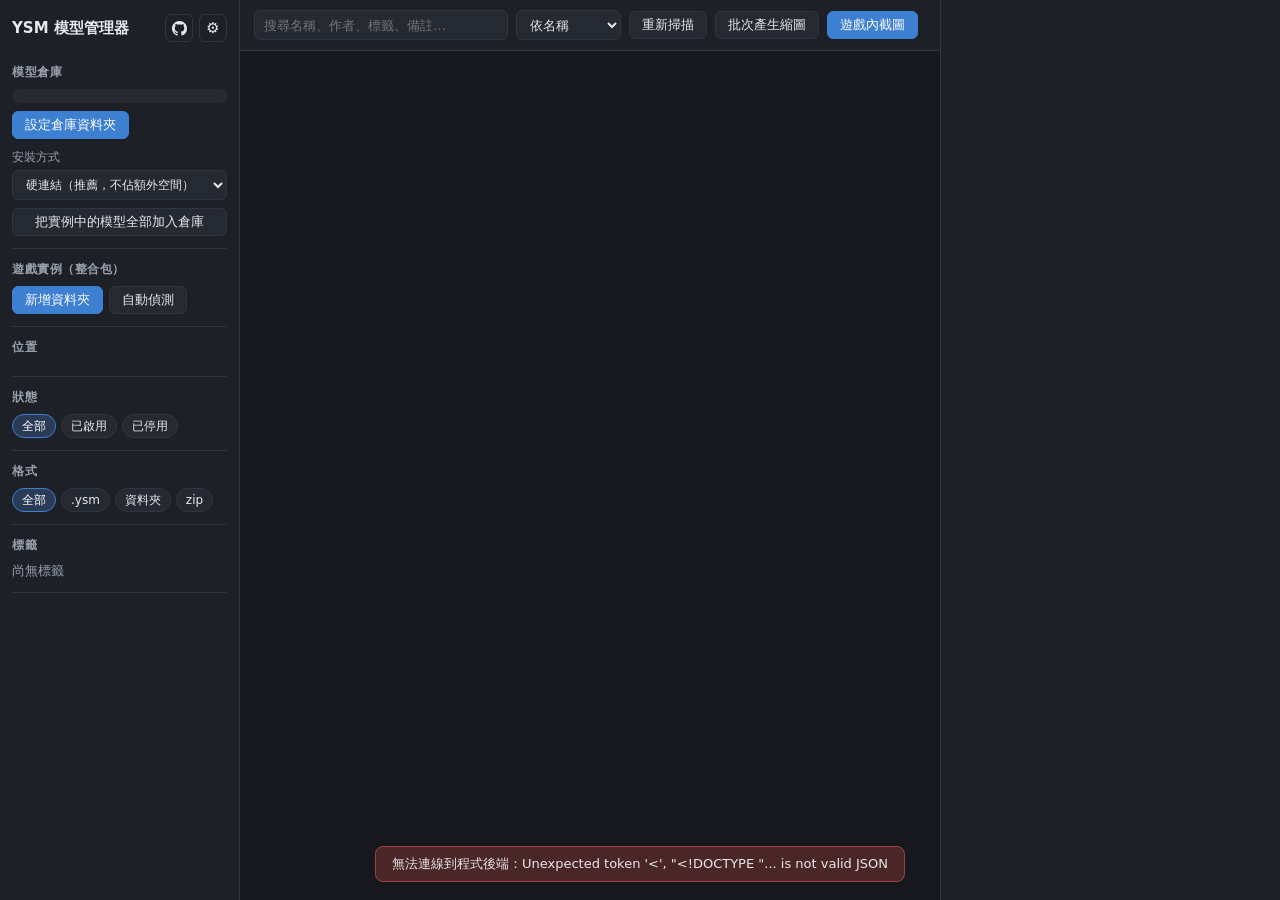
==== manager.html @ 4b82c60c "v1.1：MIT 授權、解除安裝、刪除實例模型、連結按鈕 - 加入 MIT 授權（LICENSE），Forge MDK 授權改名為 FORGE-LICENSE.txt - 設定新增「解除安裝管理器」：" ====
<!doctype html>
<html lang="zh-Hant">
<head>
<meta charset="utf-8">
<meta name="viewport" content="width=device-width, initial-scale=1">
<title>YSM 模型管理器</title>
<link rel="stylesheet" href="css/manager.css">
</head>
<body>
<div id="app">
  <aside id="side">
    <div class="brand">YSM 模型管理器<button id="btnGithubTop" class="icon-btn" title="GitHub 專案頁"><svg viewBox="0 0 16 16" width="15" height="15" fill="currentColor" aria-hidden="true"><path d="M8 0C3.58 0 0 3.58 0 8c0 3.54 2.29 6.53 5.47 7.59.4.07.55-.17.55-.38 0-.19-.01-.82-.01-1.49-2.01.37-2.53-.49-2.69-.94-.09-.23-.48-.94-.82-1.13-.28-.15-.68-.52-.01-.53.63-.01 1.08.58 1.23.82.72 1.21 1.87.87 2.33.66.07-.52.28-.87.51-1.07-1.78-.2-3.64-.89-3.64-3.95 0-.87.31-1.59.82-2.15-.08-.2-.36-1.02.08-2.12 0 0 .67-.21 2.2.82.64-.18 1.32-.27 2-.27.68 0 1.36.09 2 .27 1.53-1.04 2.2-.82 2.2-.82.44 1.1.16 1.92.08 2.12.51.56.82 1.27.82 2.15 0 3.07-1.87 3.75-3.65 3.95.29.25.54.73.54 1.48 0 1.07-.01 1.93-.01 2.2 0 .21.15.46.55.38A8.013 8.013 0 0016 8c0-4.42-3.58-8-8-8z"/></svg></button><button id="btnSettings" class="icon-btn" title="設定">⚙</button></div>

    <section>
      <h2>模型倉庫</h2>
      <div id="repoBox" class="repo-box"></div>
      <div class="row">
        <button class="btn" id="btnRepo">設定倉庫資料夾</button>
      </div>
      <label class="mode">安裝方式
        <select id="linkMode">
          <option value="hardlink">硬連結（推薦，不佔額外空間）</option>
          <option value="copy">複製</option>
        </select>
      </label>
      <button class="btn ghost full" id="btnImportAll" title="把各遊戲實例中、倉庫還沒有的模型都複製進倉庫">把實例中的模型全部加入倉庫</button>
    </section>

    <section>
      <h2>遊戲實例（整合包）</h2>
      <ul id="roots" class="roots"></ul>
      <div class="row">
        <button class="btn" id="btnAddRoot">新增資料夾</button>
        <button class="btn ghost" id="btnDetect">自動偵測</button>
      </div>
      <div id="detectBox" class="detect" hidden></div>
    </section>

    <section>
      <h2>位置</h2>
      <div class="chips" id="fLoc"></div>
    </section>
    <section>
      <h2>狀態</h2>
      <div class="chips" id="fStatus">
        <button data-v="all" class="chip on">全部</button>
        <button data-v="enabled" class="chip">已啟用</button>
        <button data-v="disabled" class="chip">已停用</button>
      </div>
    </section>
    <section>
      <h2>格式</h2>
      <div class="chips" id="fKind">
        <button data-v="all" class="chip on">全部</button>
        <button data-v="ysm" class="chip">.ysm</button>
        <button data-v="folder" class="chip">資料夾</button>
        <button data-v="zip" class="chip">zip</button>
      </div>
    </section>
    <section>
      <h2>標籤</h2>
      <div class="chips" id="fTags"><span class="muted">尚無標籤</span></div>
    </section>
    <section class="foot muted" id="footInfo"></section>
  </aside>

  <main id="main">
    <div id="toolbar">
      <input id="search" type="search" placeholder="搜尋名稱、作者、標籤、備註…">
      <select id="sort">
        <option value="name">依名稱</option>
        <option value="mtime">依修改日期</option>
        <option value="added">依加入日期</option>
        <option value="rating">依評分</option>
        <option value="size">依大小</option>
      </select>
      <button class="btn ghost" id="btnRescan" title="重新掃描所有資料夾">重新掃描</button>
      <button class="btn ghost" id="btnBatch" title="為可預覽、還沒有縮圖的模型自動產生縮圖">批次產生縮圖</button>
      <button class="btn" id="btnGame" title="在遊戲中自動切換模型並截圖，做成縮圖（加密模型也適用）">遊戲內截圖</button>
      <span id="count" class="muted"></span>
    </div>
    <div id="grid"></div>
    <div id="pager" hidden></div>
    <div id="emptyState" class="empty-state" hidden>
      <div class="empty-title">還沒有模型</div>
      <div class="muted">按左側「自動偵測」找出遊戲的 yes_steve_model 資料夾，或「新增資料夾」手動選擇。<br>可以選 .minecraft、版本或實例資料夾、yes_steve_model 或 custom 資料夾。</div>
    </div>
  </main>

  <aside id="detail" class="hidden-detail">
    <div id="detailBody"></div>
  </aside>
</div>

<!-- 截圖挑選 -->
<div id="shotModal" class="modal" hidden>
  <div class="modal-card wide">
    <div class="modal-head"><b>從遊戲截圖選擇</b><span class="muted" id="shotDir"></span><button class="x" data-close>✕</button></div>
    <div id="shotGrid" class="shot-grid"></div>
  </div>
</div>

<!-- 裁切 -->
<div id="cropModal" class="modal" hidden>
  <div class="modal-card">
    <div class="modal-head"><b>裁切縮圖</b><span class="muted">拖曳移動框框，滾輪縮放</span><button class="x" data-close>✕</button></div>
    <div class="crop-wrap"><canvas id="cropCanvas"></canvas></div>
    <div class="modal-foot"><button class="btn ghost" data-close>取消</button><button class="btn" id="cropOk">設為縮圖</button></div>
  </div>
</div>

<!-- 遊戲內截圖 -->
<div id="gameModal" class="modal" hidden>
  <div class="modal-card wide">
    <div class="modal-head"><b>遊戲內截圖</b><span class="muted">由遊戲本身顯示模型，管理器只負責切換模型與拍照</span><button class="x" data-close>✕</button></div>
    <div class="game-body">
      <div class="seg" id="gMode">
        <button data-mode="mod">配套 MOD（推薦）</button>
        <button data-mode="keys">按鍵模擬</button>
      </div>
      <ol class="steps" data-for="mod">
        <li>準備一個<b>只裝 YSM 和 YSM Shot</b> 的 Forge 1.20.1 實例：把它加入左側「遊戲實例」，在下方選擇它後按「安裝 MOD」，再把要拍的模型安裝進去。</li>
        <li>啟動遊戲，進入<b>單人世界</b>（允許作弊）。按 <kbd>F3</kbd>+<kbd>P</kbd> 關閉「失去焦點時暫停」。</li>
        <li>按「檢查連線」，再「試拍第一個」。角色會被單獨畫在透明背景上並自動裁切，<b>可以照常使用電腦</b>，不必盯著遊戲。</li>
      </ol>
      <ol class="steps" data-for="keys">
        <li>開啟遊戲，進入<b>單人世界</b>（建議超平坦、創造模式、允許作弊），站在光線充足的地方。</li>
        <li>按 <kbd>F5</kbd> 切到<b>正面</b>第三人稱視角，按 <kbd>F1</kbd> 隱藏介面。輸入法切到<b>英文</b>。</li>
        <li>回到這裡，先「試拍第一個」確認模型有切換，並框出要當縮圖的範圍，再「開始批次截圖」。</li>
        <li>截圖期間<b>不要動鍵盤滑鼠</b>；切換到其他視窗就會自動停止。</li>
      </ol>
      <div class="game-form">
        <label data-for="keys">遊戲視窗<span class="inline"><select id="gWin"></select><button class="btn small ghost" id="gWinRefresh">重新整理</button></span></label>
        <label>遊戲實例<span class="inline"><select id="gInst"></select><button class="btn small ghost" id="gInstallMod" data-for="mod">安裝 MOD</button><button class="btn small ghost" id="gPing" data-for="mod">檢查連線</button></span></label>
        <label data-for="mod">角色大小<span class="inline"><input id="gZoom" type="range" min="0.5" max="1.6" step="0.05"><span id="gZoomV" class="muted"></span></span></label>
        <label data-for="mod">角度<select id="gYaw"><option value="0">正面</option><option value="-30">斜側（左）</option><option value="30">斜側（右）</option><option value="180">背面</option></select></label>
        <label>指令範本<input id="gCmd" type="text" spellcheck="false"></label>
        <label>每個模型等待（秒）<input id="gWait" type="number" min="0.5" max="20" step="0.5"></label>
      </div>
      <div class="muted small-note">指令範本中 <code>{id}</code> 會換成模型 ID、<code>{tex}</code> 換成材質（<code>-</code> 為預設材質）。.ysm / .zip 的模型 ID 預設為檔名（不含副檔名），不對時可在下方修改，可在遊戲中用 Tab 自動完成確認。</div>
      <div class="row game-tools">
        <label class="check"><input id="gOnlyNew" type="checkbox" checked> 只拍還沒有縮圖的</label>
        <button class="btn small ghost" id="gAll">全選</button>
        <button class="btn small ghost" id="gNone">全不選</button>
        <span class="muted" id="gCount"></span>
      </div>
      <div id="gList" class="g-list"></div>
      <div class="g-status" id="gStatus"></div>
    </div>
    <div class="modal-foot">
      <span class="muted" id="gCropInfo" style="margin-right:auto"></span>
      <button class="btn ghost" id="gPause" hidden>暫停</button>
      <button class="btn ghost" id="gStop" hidden>停止</button>
      <button class="btn ghost" id="gTest">試拍第一個</button>
      <button class="btn" id="gStart">開始批次截圖</button>
    </div>
  </div>
</div>

<!-- 3D 預覽 -->
<div id="previewModal" class="modal" hidden>
  <div class="modal-card full">
    <div class="modal-head"><b id="previewTitle">3D 預覽</b><span class="muted" id="previewStatus"></span>
      <button class="btn small" id="btnCapture">把目前畫面設為縮圖</button><button class="x" data-close>✕</button></div>
    <iframe id="previewFrame" title="3D 預覽"></iframe>
  </div>
</div>

<!-- 設定 -->
<div id="settingsModal" class="modal" hidden>
  <div class="modal-card set-card">
    <div class="modal-head"><b>設定</b><button class="x" data-close>✕</button></div>
    <div class="set-body">
      <section>
        <h3>一般</h3>
        <label class="set-row"><span>語言</span>
          <select id="setLang"><option value="zh-Hant">繁體中文</option></select>
        </label>
        <label class="check"><input type="checkbox" id="setGroupVer"> 合併同角色的不同版本（檔名只差版本號的顯示成一張卡）</label>
      </section>
      <section>
        <h3>確認視窗</h3>
        <label class="check"><input type="checkbox" id="setConfirmCopy"> 無法使用硬連結時，改用複製前先詢問</label>
        <label class="check"><input type="checkbox" id="setConfirmDel"> 從倉庫刪除模型時確認兩次（關閉後只確認一次）</label>
      </section>
      <section>
        <h3>資料夾位置</h3>
        <div class="set-path">
          <div class="lbl">模型倉庫</div>
          <div class="p" id="setRepoPath"></div>
          <div class="row">
            <button class="btn small" id="setRepoChange">更換…</button>
            <button class="btn small ghost" id="setRepoOpen">開啟</button>
          </div>
        </div>
        <div class="set-path">
          <div class="lbl">管理器資料（標籤、評分、備註、縮圖）</div>
          <div class="p" id="setDataPath"></div>
          <div class="row">
            <button class="btn small" id="setDataChange">搬移到…</button>
            <button class="btn small ghost" id="setDataReset">還原預設位置</button>
            <button class="btn small ghost" id="setDataOpen">開啟</button>
          </div>
          <div class="muted small-note">搬移會把現有資料複製到新資料夾，完成後才刪除舊的。可以放在雲端同步資料夾中備份。</div>
        </div>
      </section>
      <section>
        <h3>關於</h3>
        <div>YSM 模型管理器 <span class="muted" id="aboutVer"></span> · MIT 授權</div>
        <div class="row">
          <button class="btn small" id="btnGithub">GitHub 專案頁 ↗</button>
          <button class="btn small ghost" id="btnReleases">下載最新版 ↗</button>
        </div>
      </section>
      <section>
        <h3>解除安裝</h3>
        <div class="muted small-note">刪除管理器本身（exe）和它的資料（設定、標籤、評分、備註、縮圖）。遊戲、倉庫和模型檔案都不會被刪除。</div>
        <label class="check"><input type="checkbox" id="unRestore" checked> <span id="unRestoreText">把停用的模型移回原位（否則遊戲不會讀取它們）</span></label>
        <label class="check"><input type="checkbox" id="unMod" checked> <span id="unModText">同時移除各遊戲實例中的 YSM Shot MOD</span></label>
        <div class="row"><button class="btn danger" id="btnUninstall">解除安裝管理器…</button></div>
      </section>
    </div>
    <div class="modal-foot"><button class="btn" data-close>完成</button></div>
  </div>
</div>

<!-- 確認視窗 -->
<div id="askModal" class="modal" hidden>
  <div class="modal-card ask-card">
    <div class="modal-head"><b id="askTitle"></b><button class="x" data-close>✕</button></div>
    <div class="ask-body" id="askBody"></div>
    <input id="askInput" class="ask-input" type="text" spellcheck="false" hidden>
    <label class="check ask-remember" id="askRememberRow" hidden><input type="checkbox" id="askRemember"> <span id="askRememberText"></span></label>
    <div class="modal-foot"><button class="btn ghost" id="askNo">取消</button><button class="btn" id="askYes">確定</button></div>
  </div>
</div>

<div id="toast" class="toast" hidden></div>
<input id="imgPick" type="file" accept="image/png,image/jpeg,image/webp" hidden>
<datalist id="tagList"></datalist>

<script src="js/manager.js"></script>
</body>
</html>
---- css/manager.css ----
:root {
  --bg: #16181d;
  --panel: #1d2027;
  --panel-2: #252932;
  --line: #31353f;
  --text: #e6e8ec;
  --muted: #9aa1ad;
  --accent: #6cb6ff;
  --accent-2: #3d7fd1;
  --warn: #f0b35a;
  --ok: #5fcf8a;
  --star: #f5c451;
  font-family: "Microsoft JhengHei UI", "Microsoft JhengHei", "PingFang TC", "Noto Sans TC", system-ui, sans-serif;
  color-scheme: dark;
}
* { box-sizing: border-box; }
[hidden] { display: none !important; }
html, body { margin: 0; height: 100%; background: var(--bg); color: var(--text); font-size: 13px; }
.muted { color: var(--muted); }
button { font: inherit; }

#app { display: grid; grid-template-columns: 240px 1fr 340px; grid-template-rows: minmax(0, 1fr); height: 100vh; overflow: hidden; }
#app.no-detail { grid-template-columns: 240px 1fr 0; }

#side { background: var(--panel); border-right: 1px solid var(--line); overflow-y: auto; padding: 12px; }
.brand { font-weight: 700; font-size: 15px; margin: 2px 0 10px; display: flex; align-items: center; }
.icon-btn { margin-left: auto; background: transparent; border: 1px solid var(--line); color: var(--text); border-radius: 6px; width: 28px; height: 28px; cursor: pointer; font-size: 15px; line-height: 1; }
.icon-btn:hover { border-color: var(--accent-2); }
.icon-btn + .icon-btn { margin-left: 6px; }
.icon-btn svg { display: block; margin: auto; }
#askModal { z-index: 70; }
.ask-card { width: min(460px, 94vw); }
.ask-body { padding: 14px 16px; line-height: 1.7; white-space: pre-line; word-break: break-all; }
.ask-body small { color: var(--muted); font-family: Consolas, monospace; font-size: 11px; }
.ask-body .warn { color: #ff9c9c; font-weight: 600; }
.ask-input { margin: 0 16px 12px; width: calc(100% - 32px); box-sizing: border-box; }
.ask-remember { padding: 0 16px 12px; display: flex; align-items: center; gap: 6px; color: var(--muted); font-size: 12px; }
#askYes.danger { background: #a53b3b; border-color: #a53b3b; color: #fff; }
.set-card { width: min(560px, 94vw); }
.set-body { padding: 4px 16px 12px; overflow-y: auto; }
.set-body section { padding: 10px 0; border-bottom: 1px solid var(--line); display: flex; flex-direction: column; gap: 8px; }
.set-body section:last-child { border-bottom: 0; }
.set-body h3 { margin: 0; font-size: 12px; color: var(--muted); font-weight: 600; }
.set-row { display: flex; align-items: center; justify-content: space-between; gap: 12px; }
.set-body .check { display: flex; align-items: center; gap: 8px; cursor: pointer; }
.set-path .lbl { font-weight: 600; }
.set-path .p { font-family: Consolas, monospace; font-size: 12px; color: var(--muted); word-break: break-all; margin-top: 2px; }
.set-path + .set-path { margin-top: 8px; }
#side section { padding: 8px 0 12px; border-bottom: 1px solid var(--line); }
#side section:last-child { border-bottom: 0; }
h2 { font-size: 12px; font-weight: 600; color: var(--muted); margin: 4px 0 8px; letter-spacing: .5px; }
.foot { font-size: 11px; line-height: 1.6; word-break: break-all; }

.btn { height: 28px; padding: 0 12px; border-radius: 6px; border: 1px solid var(--accent-2); background: var(--accent-2); color: #fff; cursor: pointer; white-space: nowrap; }
.btn:hover { filter: brightness(1.12); }
.btn:disabled { opacity: .5; cursor: default; filter: none; }
.btn.ghost { background: var(--panel-2); border-color: var(--line); color: var(--text); }
.btn.small { height: 24px; padding: 0 8px; }
.btn.danger { background: transparent; border-color: #8a3b3b; color: #ff9c9c; }
.row { display: flex; gap: 6px; flex-wrap: wrap; margin-top: 8px; }

.roots { list-style: none; margin: 0; padding: 0; }
.roots li { display: flex; align-items: center; gap: 4px; padding: 5px 6px; border-radius: 6px; background: var(--panel-2); margin-bottom: 4px; }
.roots li .p { flex: 1; min-width: 0; overflow: hidden; text-overflow: ellipsis; white-space: nowrap; direction: rtl; text-align: left; font-size: 12px; }
.roots li button { border: 0; background: none; color: var(--muted); cursor: pointer; padding: 0 4px; }
.roots li button:hover { color: var(--text); }
.roots li .nmw { flex: 1; min-width: 0; display: flex; flex-direction: column; }
.roots li .nmw b { font-weight: 600; font-size: 12px; overflow: hidden; text-overflow: ellipsis; white-space: nowrap; }
.roots li .nmw .p { flex: none; color: var(--muted); font-size: 10px; }
.repo-box { font-size: 12px; background: var(--panel-2); border-radius: 6px; padding: 7px 8px; word-break: break-all; line-height: 1.5; }
.repo-box .st { color: var(--muted); font-size: 11px; }
.mode { display: flex; flex-direction: column; gap: 4px; margin-top: 10px; color: var(--muted); font-size: 12px; }
.mode select { width: 100%; }
.btn.full { width: 100%; margin-top: 8px; }
.badge.repo { background: rgba(61,127,209,.9); }
.badge.inst { top: auto; bottom: 6px; right: 6px; left: auto; background: rgba(0,0,0,.7); }
.badge.norepo { top: auto; bottom: 6px; right: 6px; left: auto; background: rgba(120,80,20,.85); }
.inst-list { display: flex; flex-direction: column; gap: 4px; }
.inst-row { display: flex; align-items: center; gap: 8px; background: var(--panel-2); border-radius: 6px; padding: 6px 8px; font-size: 12px; }
.inst-row .n { flex: 1; min-width: 0; }
.inst-row .n b { display: block; font-weight: 600; overflow: hidden; text-overflow: ellipsis; white-space: nowrap; }
.inst-row .s { color: var(--muted); font-size: 11px; }
.inst-row .s.ok { color: var(--ok); }
.detect { margin-top: 8px; font-size: 12px; }
.detect .d { display: flex; gap: 6px; align-items: center; padding: 4px 0; }
.detect .d span { flex: 1; min-width: 0; overflow: hidden; text-overflow: ellipsis; white-space: nowrap; direction: rtl; text-align: left; }

.chips { display: flex; flex-wrap: wrap; gap: 5px; }
.chip { height: 24px; padding: 0 9px; border-radius: 12px; border: 1px solid var(--line); background: var(--panel-2); color: var(--text); cursor: pointer; font-size: 12px; }
.chip.on { background: #2a3b55; border-color: var(--accent-2); color: #fff; }
.chip .n { color: var(--muted); margin-left: 4px; font-size: 11px; }

#main { display: flex; flex-direction: column; min-width: 0; min-height: 0; overflow: hidden; position: relative; }
#toolbar { display: flex; gap: 8px; align-items: center; padding: 10px 14px; border-bottom: 1px solid var(--line); background: var(--panel); }
#toolbar input[type=search] { flex: 1; min-width: 120px; }
input[type=search], input[type=text], select, textarea {
  height: 30px; background: var(--panel-2); color: var(--text); border: 1px solid var(--line); border-radius: 6px; padding: 0 9px; font: inherit;
}
textarea { height: 90px; width: 100%; padding: 7px 9px; resize: vertical; line-height: 1.5; }
input:focus, select:focus, textarea:focus { outline: 1px solid var(--accent-2); }

#grid { flex: 1; min-height: 0; overflow-y: auto; grid-auto-rows: max-content; padding: 14px; display: grid; grid-template-columns: repeat(auto-fill, minmax(156px, 1fr)); gap: 12px; align-content: start; }
#pager { display: flex; align-items: center; gap: 12px; padding: 8px 14px; border-top: 1px solid var(--line); background: var(--panel); font-size: 12px; flex-wrap: wrap; }
#pager .pg-nums { display: flex; gap: 4px; margin: 0 auto; align-items: center; }
#pager .pg { min-width: 30px; height: 28px; padding: 0 8px; border-radius: 6px; border: 1px solid var(--line); background: transparent; color: var(--text); cursor: pointer; font: inherit; }
#pager .pg:hover:not(:disabled) { border-color: var(--accent-2); }
#pager .pg.on { background: var(--accent-2); border-color: var(--accent-2); color: #fff; }
#pager .pg:disabled { opacity: .35; cursor: default; }
#pager .gap { color: var(--muted); padding: 0 2px; }
#pager label { display: flex; align-items: center; gap: 6px; }
.card { background: var(--panel); border: 1px solid var(--line); border-radius: 10px; overflow: hidden; cursor: pointer; display: flex; flex-direction: column; transition: border-color .12s, transform .12s; }
.card:hover { border-color: #4a5160; transform: translateY(-1px); }
.card.sel { border-color: var(--accent); box-shadow: 0 0 0 1px var(--accent); }
.card.off { opacity: .55; }
.thumb { aspect-ratio: 3 / 4; background: #1a1c22 center / cover no-repeat; position: relative; display: flex; align-items: center; justify-content: center; }
.thumb .ph { color: #4b515e; font-size: 34px; font-weight: 700; letter-spacing: 1px; }
.badge { position: absolute; top: 6px; left: 6px; font-size: 10px; padding: 1px 6px; border-radius: 8px; background: rgba(0,0,0,.65); color: #fff; }
.link-list { display: flex; flex-direction: column; gap: 4px; }
.link-row { display: flex; align-items: center; gap: 8px; border: 1px solid var(--line); border-radius: 8px; padding: 6px 8px; }
.link-row .n { flex: 1; min-width: 0; display: flex; flex-direction: column; }
.link-row .n b { font-size: 12px; font-weight: 600; }
.link-row .n small { color: var(--muted); font-size: 11px; font-family: Consolas, monospace; overflow: hidden; text-overflow: ellipsis; white-space: nowrap; }
.ver-list { display: flex; flex-direction: column; gap: 4px; }
.ver-row { display: grid; grid-template-columns: 64px 1fr auto; gap: 8px; align-items: center; text-align: left; background: transparent; border: 1px solid var(--line); border-radius: 8px; padding: 6px 8px; color: var(--text); cursor: pointer; font: inherit; }
.ver-row:hover { border-color: var(--accent-2); }
.ver-row.on { border-color: var(--accent-2); background: rgba(61,127,209,.15); }
.ver-row .v { font-family: Consolas, monospace; font-weight: 600; }
.ver-row .f { min-width: 0; overflow: hidden; text-overflow: ellipsis; white-space: nowrap; font-size: 12px; }
.ver-row .f small { display: block; color: var(--muted); font-size: 11px; overflow: hidden; text-overflow: ellipsis; }
.ver-row .t { font-size: 11px; color: var(--muted); display: flex; gap: 6px; align-items: center; white-space: nowrap; }
.ver-row .t i { font-style: normal; padding: 0 5px; border-radius: 6px; background: rgba(255,255,255,.08); }
.ver-row .t i.new { background: rgba(95,207,138,.2); color: #8fe0ae; }
.badge.ver { top: 26px; background: rgba(120,80,190,.9); }
.badge.lock { left: auto; right: 6px; background: rgba(120,80,20,.85); }
.badge.offb { top: auto; bottom: 6px; background: rgba(140,50,50,.9); }
.card .meta { padding: 7px 9px 9px; display: flex; flex-direction: column; gap: 2px; min-width: 0; }
.card .nm { font-weight: 600; overflow: hidden; text-overflow: ellipsis; white-space: nowrap; }
.card .au { color: var(--muted); font-size: 11px; overflow: hidden; text-overflow: ellipsis; white-space: nowrap; }
.card .stars { color: var(--star); font-size: 11px; letter-spacing: 1px; min-height: 14px; }
.card .tg { display: flex; gap: 3px; flex-wrap: nowrap; overflow: hidden; }
.card .tg span { font-size: 10px; padding: 0 5px; border-radius: 6px; background: var(--panel-2); color: var(--muted); white-space: nowrap; }

.empty-state { position: absolute; inset: 60px 0 0; display: flex; flex-direction: column; align-items: center; justify-content: center; text-align: center; line-height: 1.8; padding: 20px; }
.empty-title { font-size: 17px; font-weight: 700; margin-bottom: 6px; }

#detail { background: var(--panel); border-left: 1px solid var(--line); overflow-y: auto; min-width: 0; }
#app.no-detail #detail { display: none; }
#detailBody { padding: 14px; }
.d-thumb { aspect-ratio: 3 / 4; border-radius: 10px; background: #1a1c22 center / cover no-repeat; border: 1px dashed var(--line); display: flex; align-items: center; justify-content: center; text-align: center; color: var(--muted); padding: 16px; line-height: 1.6; position: relative; }
.d-thumb.has { border-style: solid; }
.d-thumb.drag { border-color: var(--accent); background-color: #1f2a3a; }
.d-thumb .hint { background: rgba(22,24,29,.75); padding: 8px 10px; border-radius: 8px; }
.d-thumb.has .hint { display: none; }
.d-title { font-size: 17px; font-weight: 700; margin: 12px 0 2px; word-break: break-all; }
.d-sub { color: var(--muted); font-size: 12px; word-break: break-all; }
.d-sec { margin-top: 14px; }
.d-sec h3 { font-size: 12px; color: var(--muted); font-weight: 600; margin: 0 0 6px; }
.kv { display: grid; grid-template-columns: 64px 1fr; gap: 4px 8px; font-size: 12px; }
.kv span:nth-child(odd) { color: var(--muted); }
.kv span:nth-child(even) { word-break: break-all; }
.stars-edit button { border: 0; background: none; color: #4b515e; font-size: 20px; cursor: pointer; padding: 0 1px; }
.stars-edit button.on { color: var(--star); }
.tags-edit { display: flex; flex-wrap: wrap; gap: 5px; align-items: center; }
.tags-edit .t { display: inline-flex; align-items: center; gap: 3px; height: 24px; padding: 0 4px 0 9px; border-radius: 12px; background: #2a3b55; font-size: 12px; }
.tags-edit .t button { border: 0; background: none; color: var(--muted); cursor: pointer; }
.tags-edit input { flex: 1; min-width: 90px; height: 26px; }
.field-full { width: 100%; }
.summary { white-space: pre-wrap; font-family: Consolas, monospace; font-size: 11px; background: var(--panel-2); border-radius: 6px; padding: 8px; max-height: 180px; overflow: auto; }
.note { font-size: 12px; line-height: 1.6; color: var(--muted); background: var(--panel-2); border-radius: 6px; padding: 8px 10px; }
.author-line { font-size: 12px; padding: 2px 0; }
.author-line .r { color: var(--muted); }

.modal { position: fixed; inset: 0; background: rgba(0,0,0,.6); display: flex; align-items: center; justify-content: center; z-index: 50; }
.modal-card { background: var(--panel); border: 1px solid var(--line); border-radius: 12px; width: min(720px, 94vw); max-height: 92vh; display: flex; flex-direction: column; overflow: hidden; }
.modal-card.wide { width: min(1100px, 95vw); }
.modal-card.full { width: 96vw; height: 94vh; max-height: none; }
.modal-head { display: flex; align-items: center; gap: 10px; padding: 10px 14px; border-bottom: 1px solid var(--line); }
.modal-head .muted { flex: 1; font-size: 12px; overflow: hidden; text-overflow: ellipsis; white-space: nowrap; }
.modal-head .x { border: 0; background: none; color: var(--muted); font-size: 16px; cursor: pointer; margin-left: auto; }
.modal-foot { display: flex; justify-content: flex-end; gap: 8px; padding: 10px 14px; border-top: 1px solid var(--line); }
.shot-grid { overflow-y: auto; padding: 12px; display: grid; grid-template-columns: repeat(auto-fill, minmax(200px, 1fr)); gap: 10px; }
.shot-grid figure { margin: 0; cursor: pointer; border-radius: 8px; overflow: hidden; border: 1px solid var(--line); background: #111; }
.shot-grid figure:hover { border-color: var(--accent); }
.shot-grid img { width: 100%; aspect-ratio: 16 / 9; object-fit: cover; display: block; }
.shot-grid figcaption { font-size: 11px; color: var(--muted); padding: 4px 6px; }
.crop-wrap { padding: 12px; display: flex; justify-content: center; background: #111; }
#cropCanvas { max-width: 100%; cursor: move; touch-action: none; }
#previewFrame { flex: 1; border: 0; width: 100%; background: var(--bg); }

#cropModal { z-index: 60; }
.game-body { padding: 12px 16px; overflow-y: auto; display: flex; flex-direction: column; gap: 10px; }
.steps { margin: 0; padding-left: 20px; line-height: 1.8; color: var(--text); }
kbd { background: var(--panel-2); border: 1px solid var(--line); border-bottom-width: 2px; border-radius: 4px; padding: 0 5px; font-size: 11px; }
code { background: var(--panel-2); border-radius: 4px; padding: 0 4px; font-size: 12px; }
.game-form { display: grid; grid-template-columns: 1fr 1fr; gap: 8px 14px; }
.game-form label { display: flex; flex-direction: column; gap: 4px; color: var(--muted); font-size: 12px; }
.game-form .inline { display: flex; gap: 6px; }
.game-form .inline select { flex: 1; min-width: 0; }
.small-note { font-size: 12px; line-height: 1.6; }
.game-tools { align-items: center; margin: 0; }
.game-tools .check { display: flex; align-items: center; gap: 6px; margin-right: 6px; }
.g-list { border: 1px solid var(--line); border-radius: 8px; max-height: 300px; overflow-y: auto; }
.g-row { display: grid; grid-template-columns: 24px 44px 1fr 220px; gap: 8px; align-items: center; padding: 5px 8px; border-bottom: 1px solid var(--line); }
.g-row:last-child { border-bottom: 0; }
.g-row .th { width: 33px; height: 44px; border-radius: 4px; background: #1a1c22 center / cover no-repeat; }
.g-row .nm { min-width: 0; }
.g-row .nm b { display: block; font-weight: 600; overflow: hidden; text-overflow: ellipsis; white-space: nowrap; }
.g-row .nm span { color: var(--muted); font-size: 11px; }
.g-row input[type=text] { width: 100%; font-family: Consolas, monospace; font-size: 12px; }
.g-row.done { background: rgba(95,207,138,.08); }
.g-row.err { background: rgba(200,80,80,.12); }
.g-row input.bad { border-color: #d66 !important; color: #ffb3b3; }
.g-row.warn { background: rgba(230,180,60,.12); }
.g-row .msg { grid-column: 3 / 5; color: #e8c46a; font-size: 11px; }
.seg { display: inline-flex; border: 1px solid var(--line); border-radius: 8px; overflow: hidden; align-self: flex-start; }
.seg button { background: transparent; border: 0; color: var(--muted); padding: 6px 14px; cursor: pointer; font: inherit; }
.seg button.on { background: var(--accent-2); color: #fff; }
#gameModal[data-mode=mod] [data-for=keys], #gameModal[data-mode=keys] [data-for=mod] { display: none !important; }
.game-form input[type=range] { flex: 1; }
.g-status { font-size: 12px; min-height: 18px; color: var(--muted); }
.g-status.err { color: #ff9c9c; }
.toast { position: fixed; bottom: 18px; left: 50%; transform: translateX(-50%); background: #2a3b55; border: 1px solid var(--accent-2); padding: 8px 16px; border-radius: 8px; z-index: 80; max-width: 80vw; }
.toast.err { background: #4a2626; border-color: #a04545; }
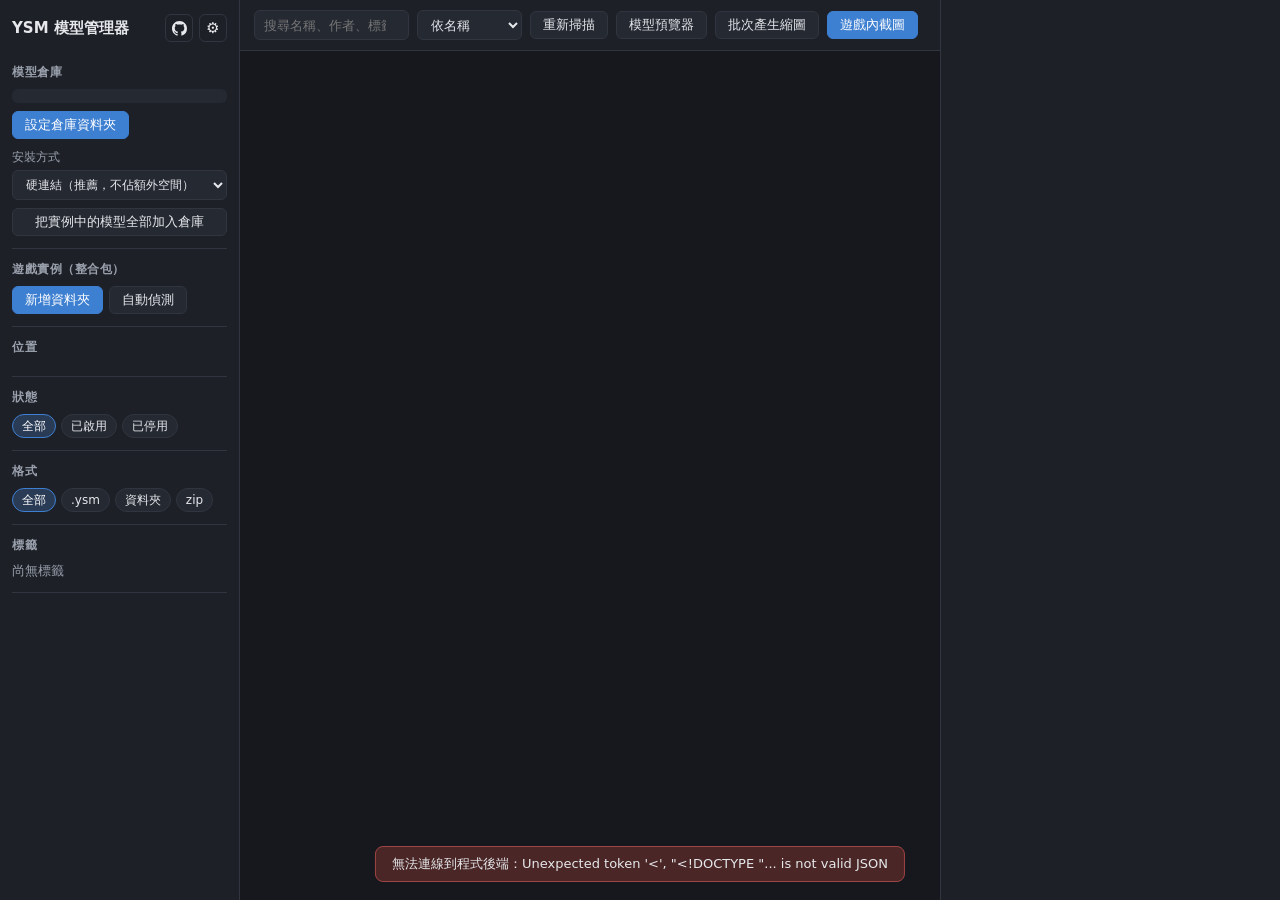
==== commit a1255f7a: "管理器加入「模型預覽器」按鈕：可直接拖入資料夾或 .zip 預覽 Co-Authored-By: Claude Opus 5.5 <noreply@anthropic.com>" ====
--- a/manager.html
+++ b/manager.html
@@ -75,10 +75,23 @@
         <option value="size">依大小</option>
       </select>
       <button class="btn ghost" id="btnRescan" title="重新掃描所有資料夾">重新掃描</button>
+      <button class="btn ghost" id="btnViewer" title="開啟獨立的 3D 預覽器：把任何模型資料夾或 .zip 拖進來預覽（不用先加入倉庫）">模型預覽器</button>
       <button class="btn ghost" id="btnBatch" title="為可預覽、還沒有縮圖的模型自動產生縮圖">批次產生縮圖</button>
       <button class="btn" id="btnGame" title="在遊戲中自動切換模型並截圖，做成縮圖（加密模型也適用）">遊戲內截圖</button>
       <span id="count" class="muted"></span>
     </div>
+    <div id="selBar" hidden>
+      <span class="sel-n">已選 <b id="selN">0</b> 個<span class="muted" id="selNote"></span></span>
+      <button class="btn small ghost" id="selPage" title="勾選目前篩選結果中的全部模型（包含其他分頁）">全選全部</button>
+      <button class="btn small ghost" id="selNone">取消選取</button>
+      <span class="sel-grp">安裝到<select id="selInst"></select><button class="btn small" id="selInstall">安裝</button></span>
+      <span class="sel-grp">移到<select id="selFolder"></select><button class="btn small ghost" id="selMove">移動</button></span>
+      <button class="btn small ghost" id="selThumbBg" title="幫勾選模型的縮圖換背景（只對透明背景的縮圖有效，例如 3D 預覽、YSM Shot 拍的）">換背景</button>
+      <button class="btn small ghost" id="selThumbDel" title="刪除勾選模型的縮圖（模型檔案不受影響）">刪除縮圖</button>
+      <button class="btn small danger" id="selDelInst" title="把勾選的、在遊戲實例中的模型刪除（倉庫中的不受影響）" hidden>從實例刪除</button>
+      <button class="btn small danger" id="selDelete" title="把勾選的模型從倉庫刪除（遊戲實例中已安裝的不受影響）">從倉庫刪除</button>
+    </div>
+    <div id="crumbs" hidden></div>
     <div id="grid"></div>
     <div id="pager" hidden></div>
     <div id="emptyState" class="empty-state" hidden>
@@ -106,6 +119,28 @@
     <div class="modal-head"><b>裁切縮圖</b><span class="muted">拖曳移動框框，滾輪縮放</span><button class="x" data-close>✕</button></div>
     <div class="crop-wrap"><canvas id="cropCanvas"></canvas></div>
     <div class="modal-foot"><button class="btn ghost" data-close>取消</button><button class="btn" id="cropOk">設為縮圖</button></div>
+  </div>
+</div>
+
+<!-- 批量換背景 -->
+<div id="bgModal" class="modal" hidden>
+  <div class="modal-card bg-card">
+    <div class="modal-head"><b>批量換背景</b><span class="muted" id="bgInfo"></span><button class="x" data-close>✕</button></div>
+    <div class="bg-body">
+      <div class="bg-opts">
+        <div class="bg-presets" id="bgPresets"></div>
+        <div class="seg" id="bgMode">
+          <button data-m="solid" class="on">純色</button><button data-m="grad">漸層</button><button data-m="image">圖片</button><button data-m="none">透明</button>
+        </div>
+        <div class="bg-row" data-for="solid"><span>顏色</span><input type="color" id="bgC1" value="#2b3240"></div>
+        <div class="bg-row" data-for="grad" hidden><span>上方</span><input type="color" id="bgG1" value="#8fd3ff"><span>下方</span><input type="color" id="bgG2" value="#3d7fd1"></div>
+        <div class="bg-row" data-for="image" hidden><button class="btn small ghost" id="bgPick">選擇圖片…</button><span class="muted" id="bgImgName">尚未選擇</span><input type="file" id="bgFile" accept="image/*" hidden></div>
+        <div class="bg-row" data-for="none" hidden><span class="muted">還原成換背景前的透明原圖</span></div>
+        <p class="muted bg-note">只會改透明背景的縮圖（3D 預覽、YSM Shot、勾選「去除遊戲背景」的遊戲內截圖）。帶有遊戲畫面的截圖會自動略過。換過的縮圖會保留原圖，之後可以再換或還原。</p>
+      </div>
+      <div class="bg-prev"><div class="bg-prev-img" id="bgPrev"></div><span class="muted" id="bgPrevName"></span></div>
+    </div>
+    <div class="modal-foot"><button class="btn ghost" data-close>取消</button><button class="btn" id="bgApply">套用</button></div>
   </div>
 </div>
 
@@ -125,9 +160,10 @@
       </ol>
       <ol class="steps" data-for="keys">
         <li>開啟遊戲，進入<b>單人世界</b>（建議超平坦、創造模式、允許作弊），站在光線充足的地方。</li>
-        <li>按 <kbd>F5</kbd> 切到<b>正面</b>第三人稱視角，按 <kbd>F1</kbd> 隱藏介面。輸入法切到<b>英文</b>。</li>
+        <li>按 <kbd>F5</kbd> 切到<b>正面</b>第三人稱視角。介面<b>不用</b>按 <kbd>F1</kbd> 隱藏（截圖時會自動隱藏再還原），輸入法也會自動切成英文。</li>
         <li>回到這裡，先「試拍第一個」確認模型有切換，並框出要當縮圖的範圍，再「開始批次截圖」。</li>
         <li>截圖期間<b>不要動鍵盤滑鼠</b>；切換到其他視窗就會自動停止。</li>
+        <li>勾選「去除遊戲背景」時，會先讓角色隱形拍一張空背景，再比對去背；背景最好是靜止的（例如看向地面或牆壁，避開雲、水和生物）。</li>
       </ol>
       <div class="game-form">
         <label data-for="keys">遊戲視窗<span class="inline"><select id="gWin"></select><button class="btn small ghost" id="gWinRefresh">重新整理</button></span></label>
@@ -140,6 +176,7 @@
       <div class="muted small-note">指令範本中 <code>{id}</code> 會換成模型 ID、<code>{tex}</code> 換成材質（<code>-</code> 為預設材質）。.ysm / .zip 的模型 ID 預設為檔名（不含副檔名），不對時可在下方修改，可在遊戲中用 Tab 自動完成確認。</div>
       <div class="row game-tools">
         <label class="check"><input id="gOnlyNew" type="checkbox" checked> 只拍還沒有縮圖的</label>
+        <label class="check" data-for="keys" title="每次開始前會先讓角色隱形，拍一張空背景，再和每張截圖比對把背景去掉，存成透明縮圖（之後可以批量換背景）。拍攝期間請不要移動視角；背景最好是靜止的（避開會動的雲、水、生物），建議看向地面或牆壁。"><input id="gCutout" type="checkbox"> 去除遊戲背景（可換背景）</label>
         <button class="btn small ghost" id="gAll">全選</button>
         <button class="btn small ghost" id="gNone">全不選</button>
         <span class="muted" id="gCount"></span>
@@ -176,6 +213,9 @@
         <label class="set-row"><span>語言</span>
           <select id="setLang"><option value="zh-Hant">繁體中文</option></select>
         </label>
+      </section>
+      <section>
+        <h3>顯示</h3>
         <label class="check"><input type="checkbox" id="setGroupVer"> 合併同角色的不同版本（檔名只差版本號的顯示成一張卡）</label>
       </section>
       <section>
--- a/css/manager.css
+++ b/css/manager.css
@@ -19,8 +19,11 @@
 .muted { color: var(--muted); }
 button { font: inherit; }
 
-#app { display: grid; grid-template-columns: 240px 1fr 340px; grid-template-rows: minmax(0, 1fr); height: 100vh; overflow: hidden; }
-#app.no-detail { grid-template-columns: 240px 1fr 0; }
+#app { --side-w: 240px; display: grid; grid-template-columns: var(--side-w) 1fr 340px; grid-template-rows: minmax(0, 1fr); height: 100vh; overflow: hidden; }
+#app.no-detail { grid-template-columns: var(--side-w) 1fr 0; }
+#sideResize { position: fixed; top: 0; bottom: 0; width: 7px; margin-left: -3px; cursor: col-resize; z-index: 40; }
+#sideResize:hover, #sideResize.drag { background: color-mix(in srgb, var(--accent-2) 55%, transparent); }
+body.resizing { cursor: col-resize; user-select: none; }
 
 #side { background: var(--panel); border-right: 1px solid var(--line); overflow-y: auto; padding: 12px; }
 .brand { font-weight: 700; font-size: 15px; margin: 2px 0 10px; display: flex; align-items: center; }
@@ -83,7 +86,11 @@
 .inst-row .s.ok { color: var(--ok); }
 .detect { margin-top: 8px; font-size: 12px; }
 .detect .d { display: flex; gap: 6px; align-items: center; padding: 4px 0; }
-.detect .d span { flex: 1; min-width: 0; overflow: hidden; text-overflow: ellipsis; white-space: nowrap; direction: rtl; text-align: left; }
+.detect .d-head { display: flex; align-items: center; gap: 6px; padding-bottom: 4px; }
+.detect .d-head .muted { flex: 1; }
+.detect .dn { flex: 1; min-width: 0; display: flex; flex-direction: column; }
+.detect .dn b { font-weight: 600; overflow: hidden; text-overflow: ellipsis; white-space: nowrap; }
+.detect .dn small { color: var(--muted); font-size: 11px; }
 
 .chips { display: flex; flex-wrap: wrap; gap: 5px; }
 .chip { height: 24px; padding: 0 9px; border-radius: 12px; border: 1px solid var(--line); background: var(--panel-2); color: var(--text); cursor: pointer; font-size: 12px; }
@@ -112,9 +119,48 @@
 .card:hover { border-color: #4a5160; transform: translateY(-1px); }
 .card.sel { border-color: var(--accent); box-shadow: 0 0 0 1px var(--accent); }
 .card.off { opacity: .55; }
+.card .pick { position: absolute; top: 5px; right: 5px; width: 22px; height: 22px; border-radius: 6px; border: 2px solid rgba(255,255,255,.75); background: rgba(0,0,0,.45); color: transparent; font-size: 13px; font-weight: 700; display: flex; align-items: center; justify-content: center; opacity: 0; transition: opacity .1s; z-index: 2; }
+.card:hover .pick, #grid.picking .pick { opacity: 1; }
+.card .pick:hover { border-color: var(--accent); }
+#marquee { position: fixed; z-index: 50; pointer-events: none; border: 1px solid var(--accent); background: color-mix(in srgb, var(--accent) 18%, transparent); border-radius: 3px; }
+#marquee[hidden] { display: none; }
+.card.picked { border-color: var(--ok); box-shadow: 0 0 0 2px var(--ok); }
+.card.picked .pick { opacity: 1; background: var(--ok); border-color: var(--ok); color: #0d1a12; }
+.card.off.picked { opacity: .8; }
+#selBar { display: flex; align-items: center; gap: 8px; flex-wrap: wrap; padding: 7px 14px; background: #1f2b24; border-bottom: 1px solid #2f5a40; font-size: 12px; }
+#selBar .sel-n b { color: var(--ok); font-size: 14px; }
+#selBar .sel-n .muted { margin-left: 4px; }
+#selBar .sel-grp { display: inline-flex; align-items: center; gap: 5px; margin-left: 6px; }
+#selBar select { height: 26px; max-width: 180px; }
+#crumbs { display: flex; align-items: center; gap: 2px; flex-wrap: wrap; padding: 6px 14px; border-bottom: 1px solid var(--line); font-size: 13px; }
+#crumbs .crumb { background: none; border: 1px dashed transparent; color: var(--muted); padding: 2px 7px; border-radius: 6px; cursor: pointer; font: inherit; }
+#crumbs .crumb:hover { color: var(--text); background: var(--panel-2); }
+#crumbs .crumb.on { color: var(--text); font-weight: 600; }
+#crumbs .crumb.drop { border-color: var(--ok); background: #1f2b24; }
+#crumbs .sep { color: var(--muted); }
+#crumbs .crumb-note { margin-left: 10px; font-size: 12px; }
+.folder-card .fthumb { background: linear-gradient(160deg, #2a3140, #1c2028); }
+.folder-card .ficon { font-size: 54px; opacity: .85; }
+.folder-card .mosaic { position: absolute; inset: 10px 10px 10px 10px; display: grid; gap: 4px; grid-template-columns: 1fr 1fr; grid-template-rows: 1fr 1fr; }
+.folder-card .mosaic i { background: #1a1c22 center / cover no-repeat; border-radius: 6px; }
+.folder-card .mosaic.n1 i { grid-column: 1 / 3; grid-row: 1 / 3; }
+.folder-card .mosaic.n2 i { grid-row: 1 / 3; }
+.folder-card .mosaic.n3 i:first-child { grid-row: 1 / 3; }
+.folder-card .fbadge { background: rgba(214,160,60,.92); color: #1b1408; font-weight: 600; }
+.folder-card.drop { border-color: var(--ok); box-shadow: 0 0 0 2px var(--ok); }
+#crumbs .crumb-note { margin-left: auto; }
+#ctxMenu { position: fixed; z-index: 80; min-width: 180px; padding: 4px; background: var(--panel-2); border: 1px solid var(--line); border-radius: 8px; box-shadow: 0 8px 24px rgba(0,0,0,.45); display: flex; flex-direction: column; }
+#ctxMenu button { text-align: left; background: none; border: 0; color: var(--text); padding: 7px 10px; border-radius: 5px; cursor: pointer; font: inherit; white-space: nowrap; }
+#ctxMenu button:hover { background: var(--accent-2); color: #fff; }
+#ctxMenu button.danger { color: #ff8a8a; }
+#ctxMenu button.danger:hover { background: #a33; color: #fff; }
+#ctxMenu hr { border: 0; border-top: 1px solid var(--line); margin: 4px 2px; }
+.roots li .inst-pick { font-size: 11px; font-weight: 600; white-space: nowrap; height: 20px; padding: 0 6px; border-radius: 5px; border: 1px solid var(--accent-2); background: var(--accent-2); color: #fff; }
+.roots li .inst-pick:hover:not(:disabled) { background: #4b90e6; border-color: #4b90e6; color: #fff; }
+.roots li .inst-pick:disabled { background: transparent; color: #9fb4cf; border-color: #3a4a60; cursor: default; }
 .thumb { aspect-ratio: 3 / 4; background: #1a1c22 center / cover no-repeat; position: relative; display: flex; align-items: center; justify-content: center; }
 .thumb .ph { color: #4b515e; font-size: 34px; font-weight: 700; letter-spacing: 1px; }
-.badge { position: absolute; top: 6px; left: 6px; font-size: 10px; padding: 1px 6px; border-radius: 8px; background: rgba(0,0,0,.65); color: #fff; }
+.badge { position: absolute; top: 6px; left: 6px; font-size: 10px; padding: 1px 6px; border-radius: 8px; background: rgba(0,0,0,.65); color: #fff; max-width: calc(100% - 64px); white-space: nowrap; overflow: hidden; text-overflow: ellipsis; }
 .link-list { display: flex; flex-direction: column; gap: 4px; }
 .link-row { display: flex; align-items: center; gap: 8px; border: 1px solid var(--line); border-radius: 8px; padding: 6px 8px; }
 .link-row .n { flex: 1; min-width: 0; display: flex; flex-direction: column; }
@@ -131,7 +177,7 @@
 .ver-row .t i { font-style: normal; padding: 0 5px; border-radius: 6px; background: rgba(255,255,255,.08); }
 .ver-row .t i.new { background: rgba(95,207,138,.2); color: #8fe0ae; }
 .badge.ver { top: 26px; background: rgba(120,80,190,.9); }
-.badge.lock { left: auto; right: 6px; background: rgba(120,80,20,.85); }
+.badge.lock { left: auto; right: 6px; top: 32px; background: rgba(120,80,20,.85); }
 .badge.offb { top: auto; bottom: 6px; background: rgba(140,50,50,.9); }
 .card .meta { padding: 7px 9px 9px; display: flex; flex-direction: column; gap: 2px; min-width: 0; }
 .card .nm { font-weight: 600; overflow: hidden; text-overflow: ellipsis; white-space: nowrap; }
@@ -146,6 +192,8 @@
 #detail { background: var(--panel); border-left: 1px solid var(--line); overflow-y: auto; min-width: 0; }
 #app.no-detail #detail { display: none; }
 #detailBody { padding: 14px; }
+.d-close { position: sticky; top: 0; float: right; z-index: 3; margin: -6px -6px -24px 0; width: 28px; height: 28px; border-radius: 50%; border: 1px solid var(--line); background: rgba(29, 32, 39, .88); color: var(--muted); cursor: pointer; font-size: 13px; line-height: 1; }
+.d-close:hover { color: #fff; background: #3a3f4a; }
 .d-thumb { aspect-ratio: 3 / 4; border-radius: 10px; background: #1a1c22 center / cover no-repeat; border: 1px dashed var(--line); display: flex; align-items: center; justify-content: center; text-align: center; color: var(--muted); padding: 16px; line-height: 1.6; position: relative; }
 .d-thumb.has { border-style: solid; }
 .d-thumb.drag { border-color: var(--accent); background-color: #1f2a3a; }
@@ -188,7 +236,9 @@
 #previewFrame { flex: 1; border: 0; width: 100%; background: var(--bg); }
 
 #cropModal { z-index: 60; }
-.game-body { padding: 12px 16px; overflow-y: auto; display: flex; flex-direction: column; gap: 10px; }
+.game-body { padding: 12px 16px; overflow-y: auto; display: flex; flex-direction: column; gap: 10px; min-height: 0; }
+.game-body > * { flex-shrink: 0; }
+.game-body > .g-list { flex-shrink: 1; min-height: 140px; }
 .steps { margin: 0; padding-left: 20px; line-height: 1.8; color: var(--text); }
 kbd { background: var(--panel-2); border: 1px solid var(--line); border-bottom-width: 2px; border-radius: 4px; padding: 0 5px; font-size: 11px; }
 code { background: var(--panel-2); border-radius: 4px; padding: 0 4px; font-size: 12px; }
@@ -212,6 +262,21 @@
 .g-row input.bad { border-color: #d66 !important; color: #ffb3b3; }
 .g-row.warn { background: rgba(230,180,60,.12); }
 .g-row .msg { grid-column: 3 / 5; color: #e8c46a; font-size: 11px; }
+.bg-card { width: min(760px, 94vw); }
+.bg-body { display: flex; gap: 18px; padding: 16px; }
+.bg-opts { flex: 1; display: flex; flex-direction: column; gap: 12px; min-width: 0; }
+.bg-presets { display: flex; flex-wrap: wrap; gap: 8px; }
+.bg-pre { width: 64px; height: 44px; border-radius: 8px; border: 1px solid var(--line); cursor: pointer; position: relative; padding: 0; }
+.bg-pre span { position: absolute; left: 0; right: 0; bottom: 2px; font-size: 11px; color: #fff; text-shadow: 0 1px 3px #000; }
+.bg-pre:hover { border-color: var(--accent); }
+.bg-row { display: flex; align-items: center; gap: 8px; font-size: 13px; }
+.bg-row[hidden] { display: none; }
+.bg-row input[type=color] { width: 44px; height: 28px; padding: 0; border: 1px solid var(--line); border-radius: 6px; background: none; cursor: pointer; }
+.bg-note { font-size: 12px; line-height: 1.6; margin: 0; }
+.bg-prev { width: 210px; display: flex; flex-direction: column; align-items: center; gap: 6px; }
+.bg-prev-img { width: 210px; aspect-ratio: 3 / 4; border-radius: 10px; border: 1px solid var(--line); background: #1a1c22 center / contain no-repeat;
+  background-color: #1a1c22; background-image: none; }
+.bg-prev span { font-size: 12px; text-align: center; }
 .seg { display: inline-flex; border: 1px solid var(--line); border-radius: 8px; overflow: hidden; align-self: flex-start; }
 .seg button { background: transparent; border: 0; color: var(--muted); padding: 6px 14px; cursor: pointer; font: inherit; }
 .seg button.on { background: var(--accent-2); color: #fff; }
@@ -221,3 +286,5 @@
 .g-status.err { color: #ff9c9c; }
 .toast { position: fixed; bottom: 18px; left: 50%; transform: translateX(-50%); background: #2a3b55; border: 1px solid var(--accent-2); padding: 8px 16px; border-radius: 8px; z-index: 80; max-width: 80vw; }
 .toast.err { background: #4a2626; border-color: #a04545; }
+.link-row .site { display: inline-block; margin-right: 6px; padding: 0 6px; border-radius: 4px; font-size: 11px; font-weight: 600; line-height: 17px; color: var(--c); border: 1px solid var(--c); background: color-mix(in srgb, var(--c) 14%, transparent); }
+.link-row .site.fake { color: var(--warn); border-color: var(--warn); }
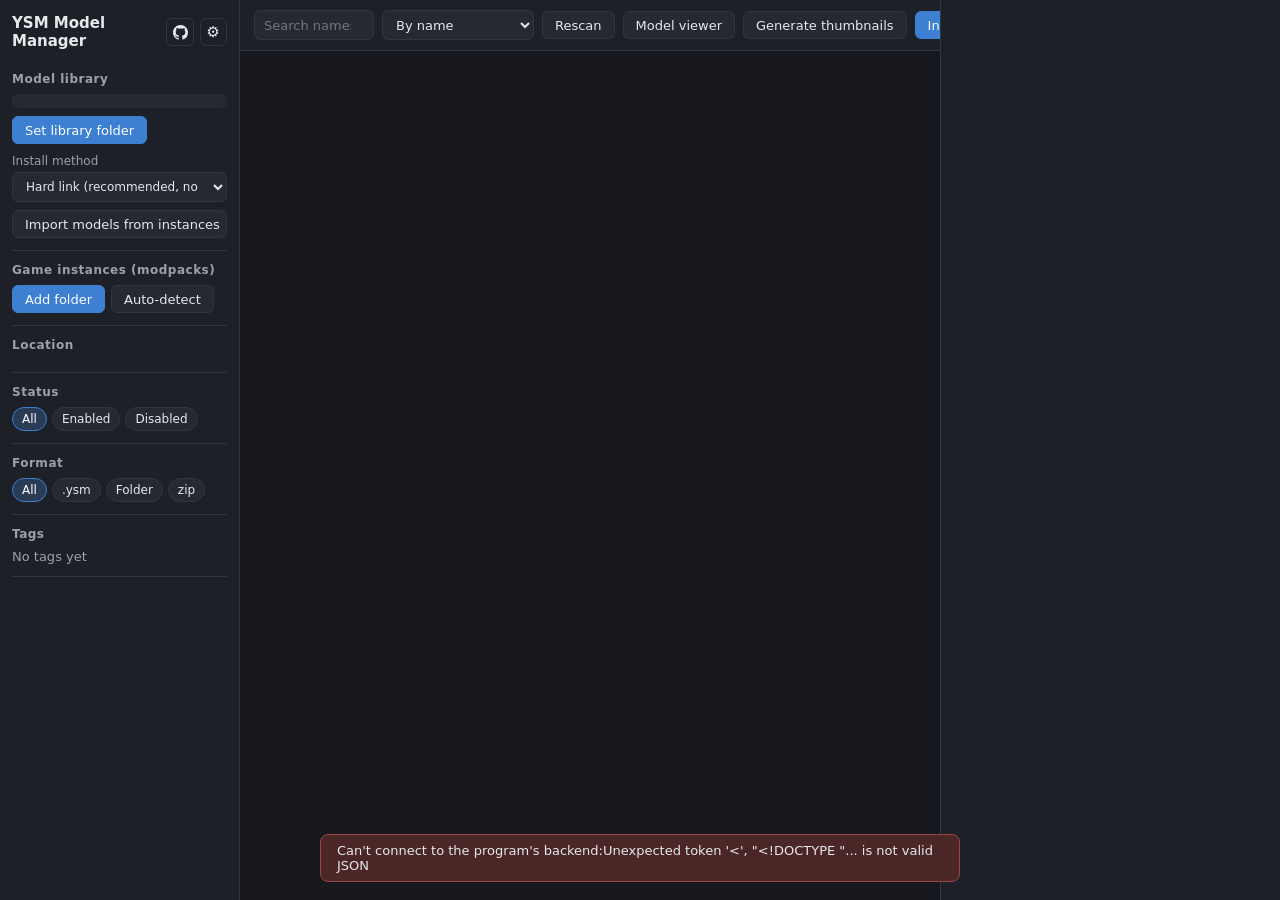
==== commit 55ec88b9: "v1.1.0：加入簡體中文與英文介面，exe 縮小到 7.4 MB - 新增 js/i18n.js 與 js/i18n_data.js：介面、預覽器與後端訊息都可切換繁中／简中／English，預設跟" ====
--- a/manager.html
+++ b/manager.html
@@ -5,6 +5,8 @@
 <meta name="viewport" content="width=device-width, initial-scale=1">
 <title>YSM 模型管理器</title>
 <link rel="stylesheet" href="css/manager.css">
+<script src="js/i18n_data.js"></script>
+<script src="js/i18n.js"></script>
 </head>
 <body>
 <div id="app">
@@ -211,7 +213,7 @@
       <section>
         <h3>一般</h3>
         <label class="set-row"><span>語言</span>
-          <select id="setLang"><option value="zh-Hant">繁體中文</option></select>
+          <select id="setLang"><option value="auto">自動（跟隨系統）</option><option value="zh-Hant" translate="no">繁體中文</option><option value="zh-Hans" translate="no">简体中文</option><option value="en" translate="no">English</option></select>
         </label>
       </section>
       <section>
